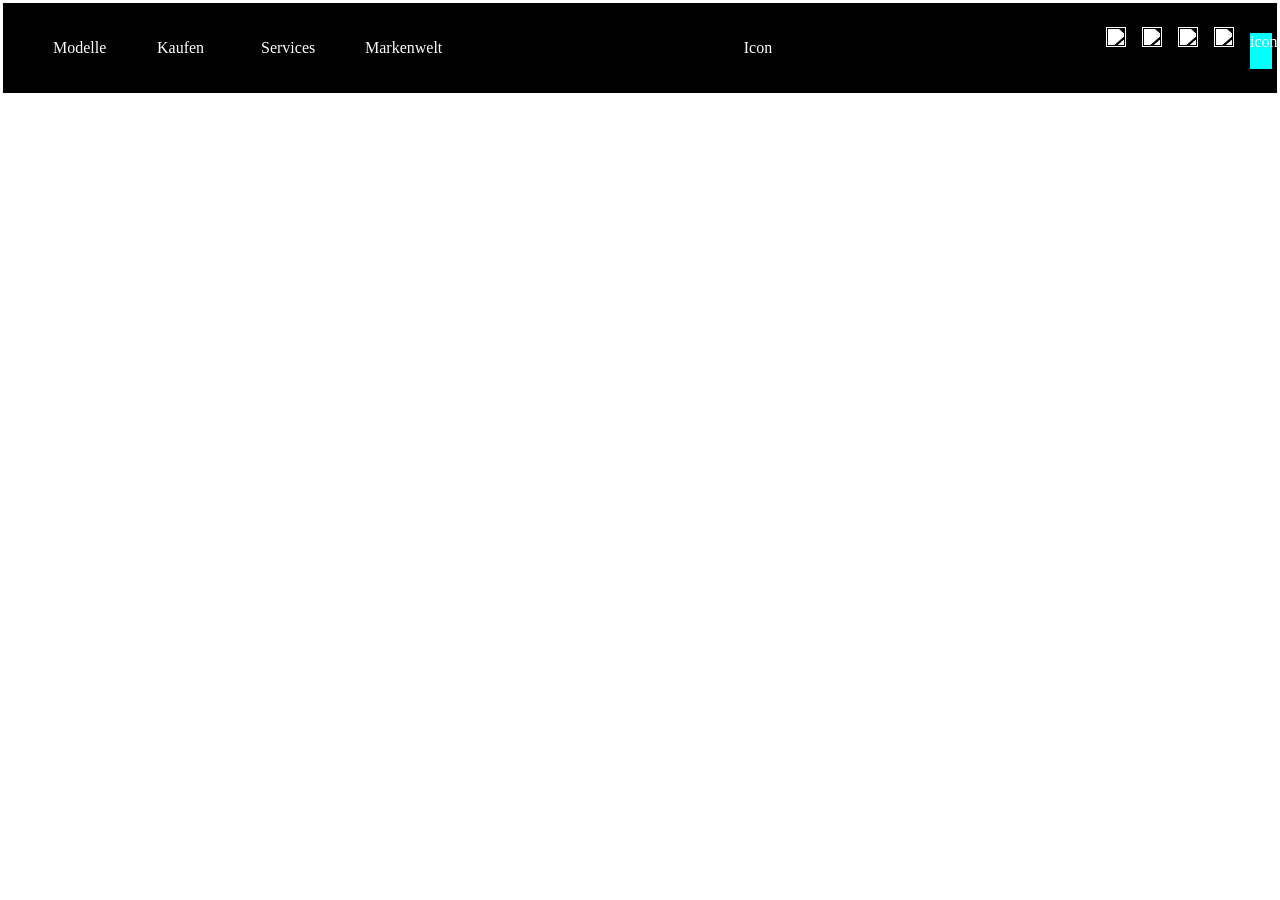
==== 03_Web/Übungen_CSS/Mercedes_Übung/index.html @ 1728b2f0 "Mercedes" ====
<!doctype html>
<html lang="en">
  <head>
    <meta charset="UTF-8" />
    <meta name="viewport" content="width=device-width, initial-scale=1.0" />
    <title>Document</title>
    <link rel="stylesheet" href="style.css" />
  </head>
  <body>
    <div class="header">
      <div class="left">
        <li>Modelle</li>
        <li>Kaufen</li>
        <li>Services</li>
        <li>Markenwelt</li>
      </div>
      <div class="middle">
        <li>Icon</li>
      </div>
      <div class="right">
        <ul class="menu">
          <li>
            <img
              class="icon"
              src="https://assets.oneweb.mercedes-benz.com/plugin/workbench/assets/4.15.1/icons/bds/paragraph/24.svg"
            />
          </li>

          <li>
            <img
              class="icon"
              src="https://assets.oneweb.mercedes-benz.com/plugin/workbench/assets/4.15.1/icons/bds/search/24.svg"
            />
          </li>

          <li>
            <img
              class="icon"
              src="https://assets.oneweb.mercedes-benz.com/plugin/workbench/assets/4.15.1/icons/bds/wishlist/24.svg"
            />
          </li>

          <li>
            <!-- Hier bitte den code korrigieren -->

            <img
              class="icon"
              src="https://assets.oneweb.mercedes-benz.com/plugin/workbench/assets/4.15.1/icons/bds/user/24.svg"
            />
          </li>
          <li>
            <div class="login">
              <div>icon</div>
              <div>
                <p>Privatkunde</p>
                <p>Anmelden</p>
              </div>
            </div>
          </li>
        </ul>
      </div>
    </div>
  </body>
</html>
---- 03_Web/Übungen_CSS/Mercedes_Übung/style.css ----
* {
  padding: 0;
  margin: 0;
}

.header {
  display: flex;
  justify-content: space-between;
  background-color: black;
  height: 90px;
  color: white;
  border-style: solid;
  align-items: center;
}

.left li {
  display: inline-block;
  margin-left: 50px;
  width: 50px;
}

.middle li {
  display: inline-block;
}

.right li {
  display: inline-block;

  width: 22px;
  padding: 5px;
}

.login {
  display: flex;
  background-color: aqua;
}

.icon {
  height: 20px;

  width: 20px;

  filter: brightness(0) invert(1);
}
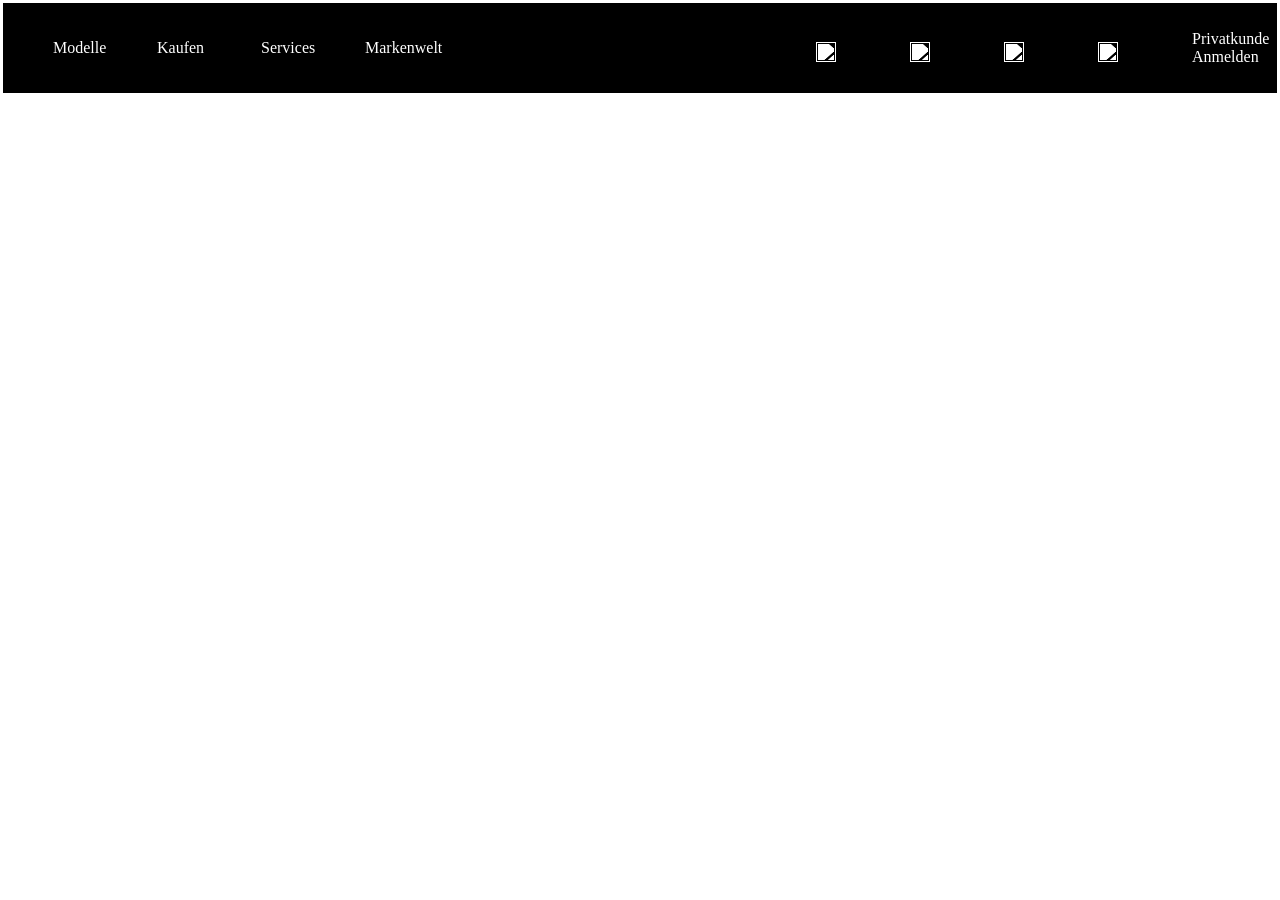
==== commit 29434e7a: "Icon fertig und ein problemt überarbeitet bei mercedes titel jetzt die titelleiste fertig" ====
--- a/03_Web/Übungen_CSS/Mercedes_Übung/index.html
+++ b/03_Web/Übungen_CSS/Mercedes_Übung/index.html
@@ -15,7 +15,12 @@
         <li>Markenwelt</li>
       </div>
       <div class="middle">
-        <li>Icon</li>
+        <li>
+          <img
+            src="https://assets.oneweb.mercedes-benz.com/plugin/hp-assets/latest/images/brands/mercedes-benz/logo.svg"
+            alt=""
+          />
+        </li>
       </div>
       <div class="right">
         <ul class="menu">
@@ -25,7 +30,6 @@
               src="https://assets.oneweb.mercedes-benz.com/plugin/workbench/assets/4.15.1/icons/bds/paragraph/24.svg"
             />
           </li>
-
           <li>
             <img
               class="icon"
@@ -41,16 +45,13 @@
           </li>
 
           <li>
-            <!-- Hier bitte den code korrigieren -->
-
             <img
-              class="icon"
+              class="icon middle"
               src="https://assets.oneweb.mercedes-benz.com/plugin/workbench/assets/4.15.1/icons/bds/user/24.svg"
             />
           </li>
           <li>
             <div class="login">
-              <div>icon</div>
               <div>
                 <p>Privatkunde</p>
                 <p>Anmelden</p>
--- a/03_Web/Übungen_CSS/Mercedes_Übung/style.css
+++ b/03_Web/Übungen_CSS/Mercedes_Übung/style.css
@@ -25,14 +25,13 @@
 
 .right li {
   display: inline-block;
-
-  width: 22px;
+  width: 80px;
   padding: 5px;
 }
 
-.login {
+.login li {
   display: flex;
-  background-color: aqua;
+  margin-left: 20px;
 }
 
 .icon {
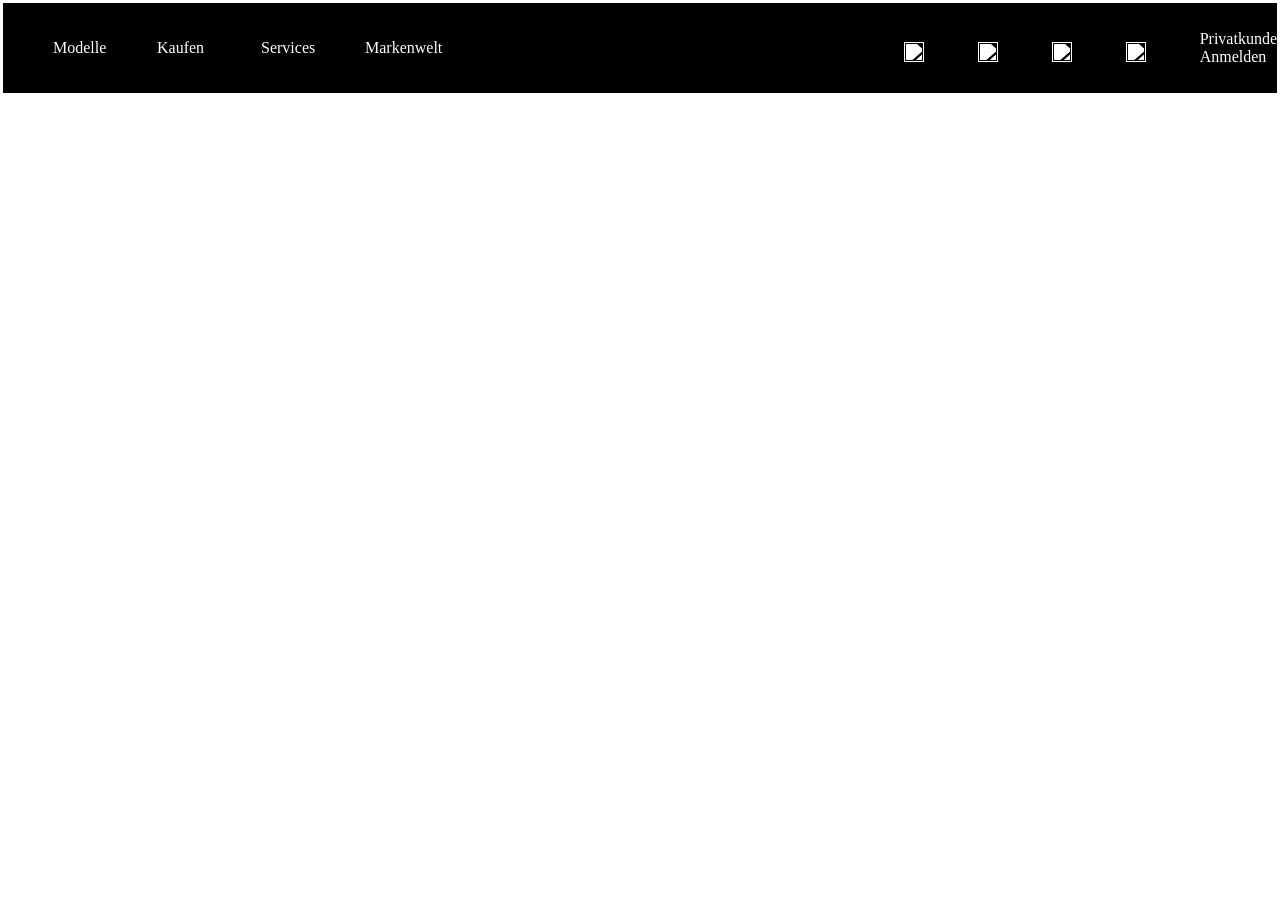
==== commit 41d90ca8: "unter images angefangen" ====
--- a/03_Web/Übungen_CSS/Mercedes_Übung/index.html
+++ b/03_Web/Übungen_CSS/Mercedes_Übung/index.html
@@ -61,5 +61,9 @@
         </ul>
       </div>
     </div>
+
+    <div class="under">
+     
+    </div>
   </body>
 </html>
--- a/03_Web/Übungen_CSS/Mercedes_Übung/style.css
+++ b/03_Web/Übungen_CSS/Mercedes_Übung/style.css
@@ -25,8 +25,7 @@
 
 .right li {
   display: inline-block;
-  width: 80px;
-  padding: 5px;
+  padding-left: 50px;
 }
 
 .login li {
@@ -41,3 +40,10 @@
 
   filter: brightness(0) invert(1);
 }
+
+.under {
+  background-image:  url("https://www.mercedes-benz.at/content/dam/austria/passengercars/campaigns/taktik-q2-2026/Stage.jpg/1775558101146.jpg?im=Crop,rect=(1438,719,5250,5250);Resize=(800,800)");
+  width: 20px;
+  height: 100px;
+}
+
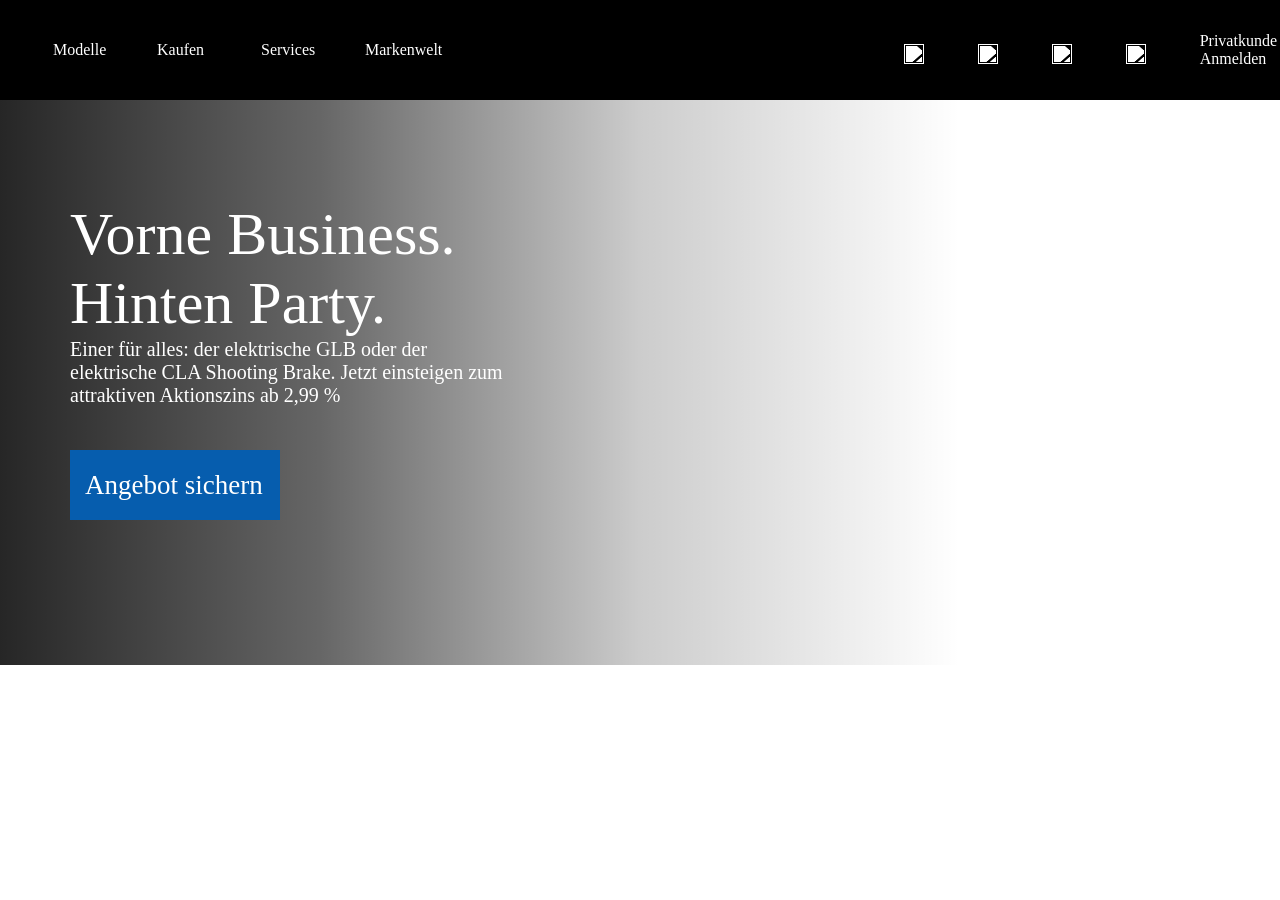
==== commit 10b594ab: "mercedes fertig" ====
--- a/03_Web/Übungen_CSS/Mercedes_Übung/index.html
+++ b/03_Web/Übungen_CSS/Mercedes_Übung/index.html
@@ -63,7 +63,17 @@
     </div>
 
     <div class="under">
-     
+     <div class="filter"></div>
+     <div class="final">
+          <p class="uptext">Vorne Business.</p>
+          <p class="upitext">Hinten Party.</p>
+          <p class="upiitext">Einer für alles: der elektrische GLB oder der </p>
+          <p class="upiiitext">elektrische CLA Shooting Brake. Jetzt einsteigen zum</p>
+          <p class="upiiiitext">attraktiven Aktionszins ab 2,99 %</p>
+     </div>
+     <div class="finall">
+          <p class="down">Angebot sichern</p>
+     </div>
     </div>
   </body>
 </html>
--- a/03_Web/Übungen_CSS/Mercedes_Übung/style.css
+++ b/03_Web/Übungen_CSS/Mercedes_Übung/style.css
@@ -7,10 +7,12 @@
   display: flex;
   justify-content: space-between;
   background-color: black;
-  height: 90px;
+  height: 100px;
   color: white;
   border-style: solid;
+  border-color: black;
   align-items: center;
+  box-sizing: border-box;
 }
 
 .left li {
@@ -42,8 +44,78 @@
 }
 
 .under {
-  background-image:  url("https://www.mercedes-benz.at/content/dam/austria/passengercars/campaigns/taktik-q2-2026/Stage.jpg/1775558101146.jpg?im=Crop,rect=(1438,719,5250,5250);Resize=(800,800)");
-  width: 20px;
-  height: 100px;
+  background-image: url("https://www.mercedes-benz.at/content/dam/austria/passengercars/campaigns/taktik-q2-2026/Stage.jpg/1775558101146.jpg?im=Crop,rect=(1438,719,5250,5250);Resize=(800,800)");
+  background-position: center;
+  background-repeat: no-repeat;
+  background-size: cover;
+  height: 565px;
+  position: relative;
 }
 
+.filter {
+  position: absolute;
+  inset: 0;
+  background: linear-gradient(
+    to right,
+    rgba(0, 0, 0, 0.85) 0%,
+    rgba(0, 0, 0, 0.6) 25%,
+    rgba(0, 0, 0, 0.2) 50%,
+    rgba(0, 0, 0, 0) 75%
+  );
+}
+
+.final {
+  position: absolute;
+  margin-top: 100px;
+}
+
+.uptext {
+  color: white;
+  font-size: 60px;
+  margin-left: 70px;
+}
+
+.upitext {
+  color: white;
+  font-size: 60px;
+  margin-left: 70px;
+}
+
+.upiitext {
+  color: white;
+  font-size: 20px;
+  margin-left: 70px;
+}
+
+.upiiitext {
+  color: white;
+  font-size: 20px;
+  margin-left: 70px;
+}
+
+.upiiiitext {
+  color: white;
+  font-size: 20px;
+  margin-left: 70px;
+}
+
+.finall {
+  position: absolute;
+  margin-top: 350px;
+  background-color: rgb(6, 93, 174);
+  left: 70px;
+  height: 70px;
+  width: 210px;
+  display: flex;
+  align-items: center;
+  
+  
+}
+
+.down {
+  color: white;
+  font-size: 27px;
+  position: relative;
+  left: 0px;
+  left: 15px;
+}
